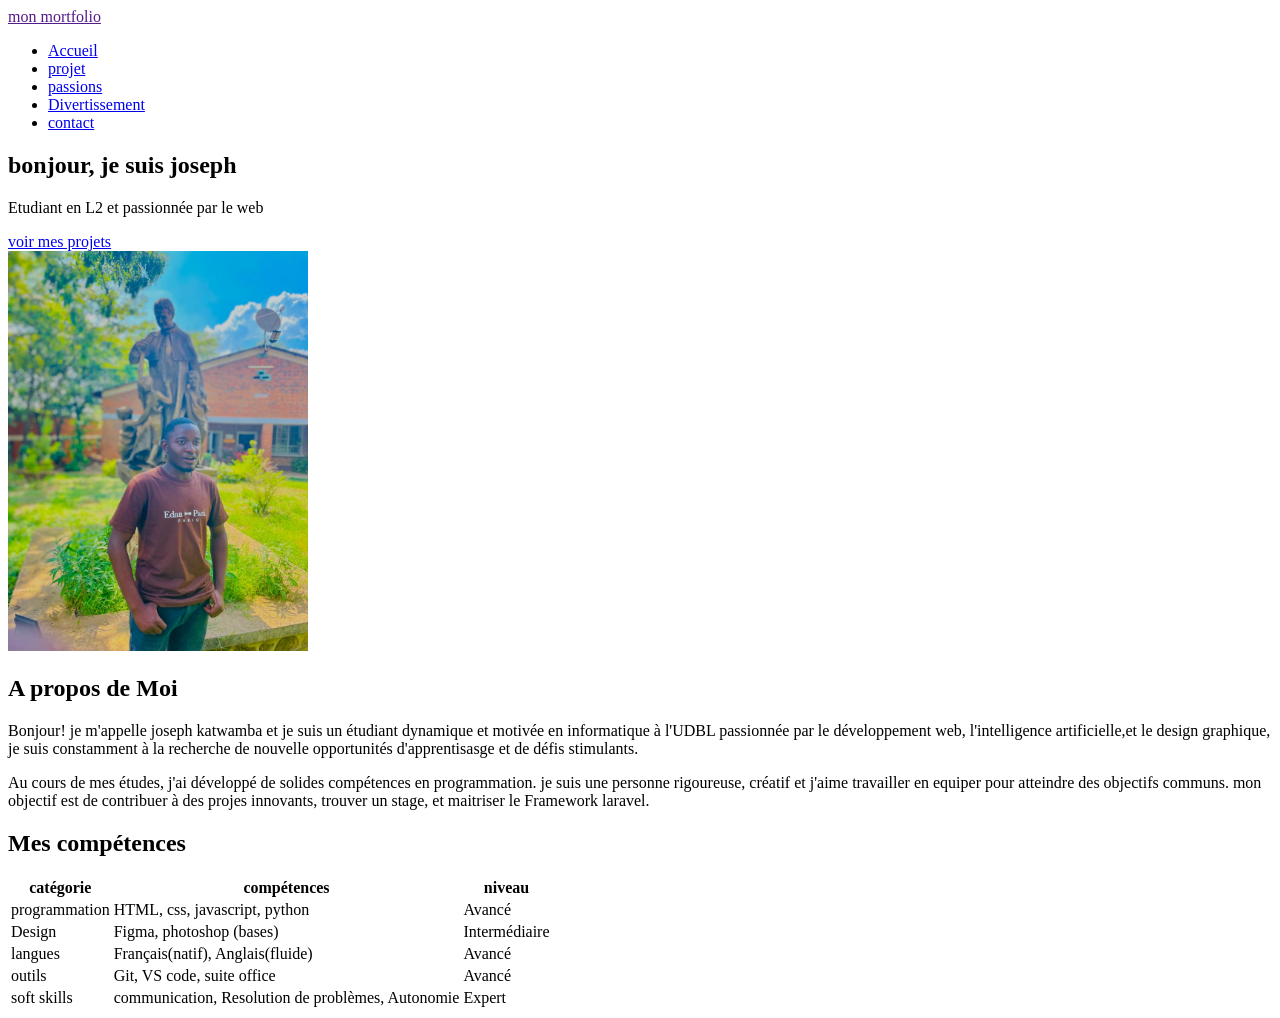
==== index.html @ 23785b45 "ajout de la section a propos de moi" ====
<!DOCTYPE html>
<html lang="en">
<head>
    <meta charset="UTF-8">
    <meta name="viewport" content="width=device-width, initial-scale=1.0">
    <title>mon portfolio</title>
</head>
<body>
    <HEader>
        <div>
            <a href="">mon mortfolio</a>  
        </div>
        <nav>
            <ul>     
          <li><a href="Index.html"class="active">Accueil</a></li>
          <li><a href="projet.HTML">projet</a></li>
          <li><a href="passions.HTML">passions</a></li>
          <li><a href="Divertissement.HTML">Divertissement</a></li>
          <li><a href="contact.HTML">contact</a></li>
            </ul>
        </nav>
    </HEader>
    <Main>
        <section class= "hero-section">
            <div>
                <h1>bonjour, je suis joseph </h1>
                <p>Etudiant en L2 et passionnée par le web</p>
                <a href="projet.HTML">voir mes projets</a>
            </div>
            <div>
                <img src="image/joseph.jpg" alt="joseph.jpg"width="300">
            </div>
        </section>
        <section>
            <h2>A propos de Moi</h2>
            <p>
                 Bonjour! je m'appelle joseph katwamba et je suis un étudiant  dynamique et motivée en informatique à l'UDBL  passionnée par le développement web, l'intelligence artificielle,et le design graphique, je suis constamment à la recherche de nouvelle opportunités d'apprentisasge et de défis stimulants.  
            </p>
            <p>
                 Au cours de mes études, j'ai développé de solides compétences en programmation. je suis une personne rigoureuse, créatif et j'aime travailler en equiper pour atteindre des objectifs communs.
                mon objectif est de contribuer à des projes innovants, trouver un stage, et maitriser le Framework laravel.
             </p>
        </section>
        <section>
             <h2>Mes compétences</h2>
    <table>
      <thead>
        <tr>
          <th>catégorie</th>
          <th>compétences</th>
          <th>niveau</th>
          </tr>
          </thead>
          <tbody>
            <tr>
              <td>programmation</td>
              <td>HTML, css, javascript, python</td>
              <td>Avancé</td>
            </tr>
            <tr>
              <td>Design</td>
              <td>Figma, photoshop (bases)</td>
              <td>Intermédiaire</td>
            </tr>
            <tr>
              <td>langues</td>
              <td>Français(natif), Anglais(fluide)</td>
              <td>Avancé</td>
            </tr>
            <tr>
              <td>outils</td>
              <td>Git, VS code, suite office</td>
              <td>Avancé</td>
            </tr>
            <tr>
              <td>soft skills</td>
              <td>communication, Resolution de problèmes, Autonomie</td>
              <td>Expert</td>
            </tr>
             </tbody>
      </Table>
        </section>
    </Main>
    <Footer></Footer>
</body>
</html>
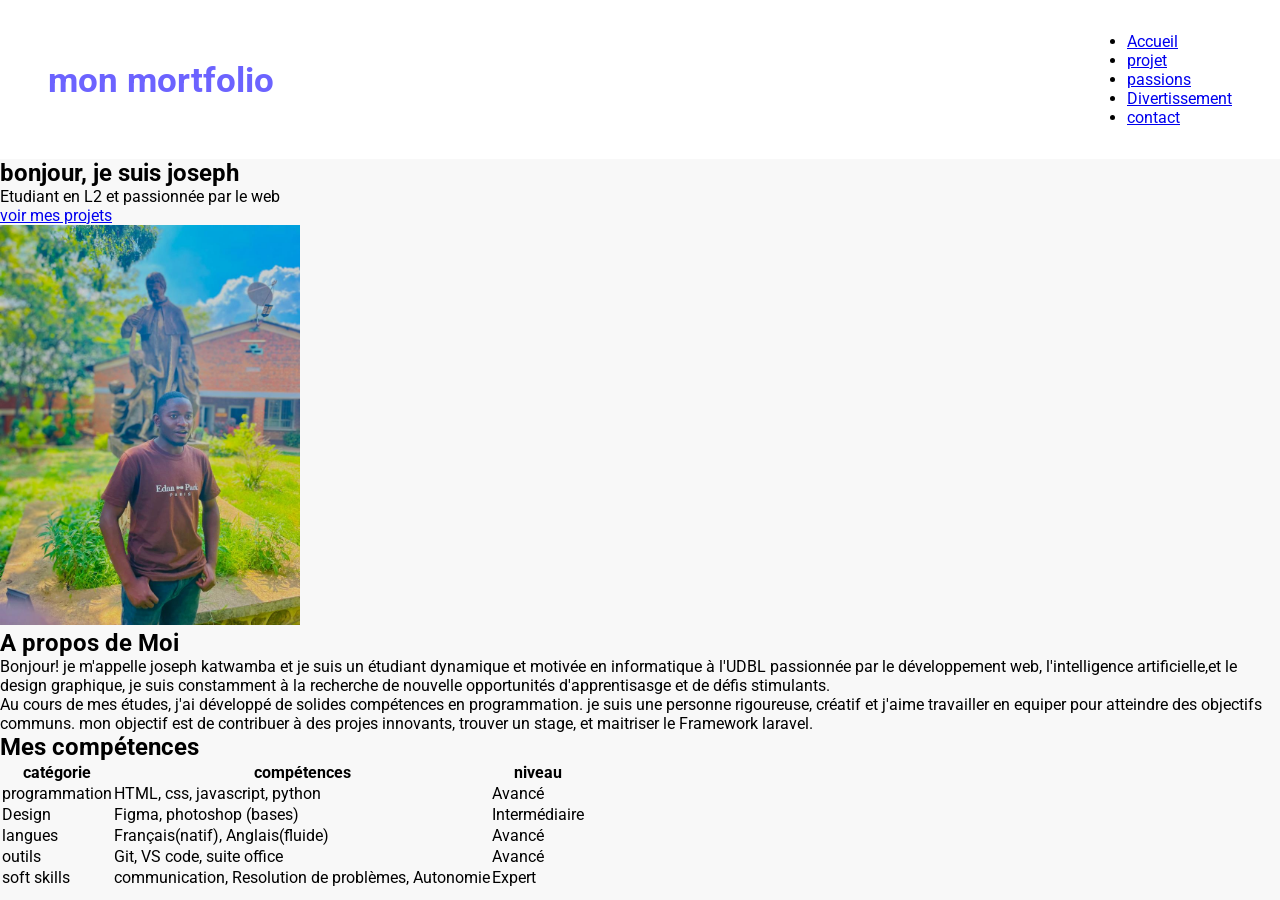
==== commit cd933e46: "stylisation du header" ====
--- a/index.html
+++ b/index.html
@@ -3,6 +3,9 @@
 <head>
     <meta charset="UTF-8">
     <meta name="viewport" content="width=device-width, initial-scale=1.0">
+    <link rel="stylesheet" href="CSS/style.CSS">
+    <link href="https://fonts.googleapis.com/css2?family=Roboto:wght@400;700&display=swap" rel="stylesheet">
+
     <title>mon portfolio</title>
 </head>
 <body>
@@ -83,4 +86,4 @@
     </Main>
     <Footer></Footer>
 </body>
-</html>+</html>
--- a/CSS/style.CSS
+++ b/CSS/style.CSS
@@ -0,0 +1,41 @@
+:root {
+     --violet-doux: #6C63FF;
+    --violet-fonce: #534EDD;
+    --orange-vif: #FFA726;
+    --gris-tres-fonce: #333;
+    --gris-fonce: #666;
+    --gris-tres-clair: #f8f8f8;
+    --gris-clair: #EEE;
+}   
+
+*{
+     margin: 0; /*margin signifie marge exterieure*/
+    padding: 0; /*padding : interieure */
+    box-sizing: border-box; /*cadre*/
+}
+
+body{
+      background-color: var(--gris-tres-clair);
+    font-family: Roboto, sans-serif;
+    line-height: 1,6;
+}
+header{
+    background-color: white;
+    box-shadow: 0 2PX 6px 1OPX rgba(0, 0, 0, 0.05);
+    position: sticky;
+    top: 0;
+    z-index: 100;
+    display: flex;
+    justify-content: space-between;
+    align-items: center;
+     padding: 2rem 3rem;
+}
+
+header div a {
+    text-decoration: none;
+    font-size: 2.2rem;
+    font-weight: bold;
+    color: var(--violet-doux);
+}
+
+
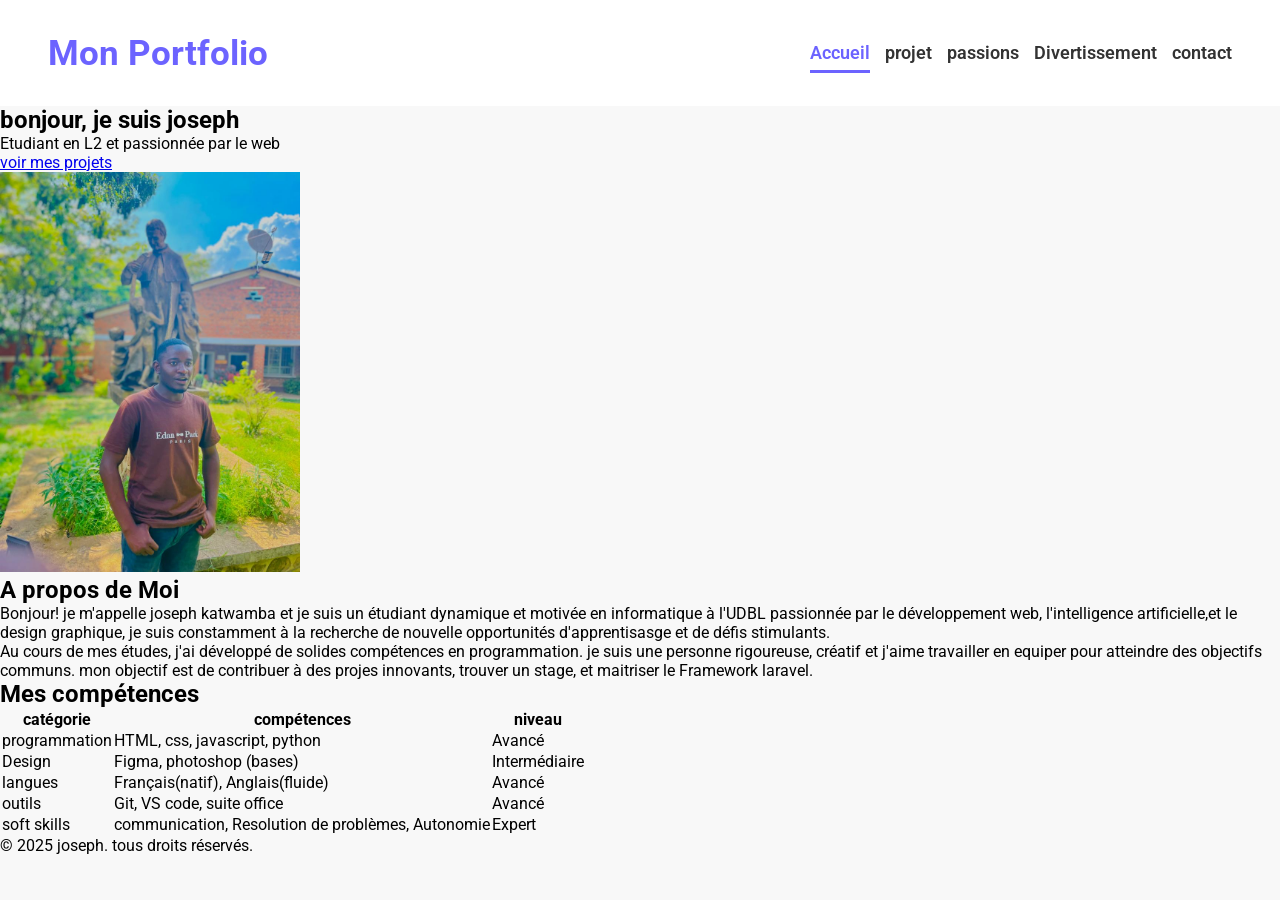
==== commit ef5b79fd: "stylisation du menu et création des autres pages" ====
--- a/index.html
+++ b/index.html
@@ -6,12 +6,12 @@
     <link rel="stylesheet" href="CSS/style.CSS">
     <link href="https://fonts.googleapis.com/css2?family=Roboto:wght@400;700&display=swap" rel="stylesheet">
 
-    <title>mon portfolio</title>
+    <title>Mon portfolio</title>
 </head>
 <body>
     <HEader>
         <div>
-            <a href="">mon mortfolio</a>  
+            <a href="">Mon Portfolio</a>  
         </div>
         <nav>
             <ul>     
@@ -84,6 +84,13 @@
       </Table>
         </section>
     </Main>
-    <Footer></Footer>
+    <Footer>
+       <p>&copy; 2025 joseph. tous droits réservés.</p>
+    <div>
+      <a href="" target="_blank"><i class="fab fa-linkedin"></i></a>
+      <a href="" target="_blank"><i class="fab fa-github"></i></a>
+      <a href="" target="_blank"><i class="fab fa-x-twitter"></i></a>
+      </div>
+    </Footer>
 </body>
 </html>
--- a/CSS/style.CSS
+++ b/CSS/style.CSS
@@ -37,5 +37,42 @@
     font-weight: bold;
     color: var(--violet-doux);
 }
+ul li{
+    list-style: none;
+    margin-left: 15px;
+}
+ul {
+    display: flex;
+}
+ul li a {
+    text-decoration: none;
+    color: var(--gris-tres-fonce);
+    font-weight: 600; 
+    font-size: 1.1rem;
+    position: relative;
+    padding: 10px 0;
+}
 
+ul li a:hover {
+    color: var(--violet-doux);
+}
 
+ul li a::after {
+    content: "";
+    position: absolute;
+    left: 0;
+    bottom: 0;
+    height: 3px;
+    background-color: var(--violet-doux);
+    transition: width 0.3s ease;
+ }
+ul li a:hover::after {
+    width: 100%;
+}
+a.active{
+    color: var(--violet-doux);
+}
+
+a.active::after {
+    width: 100%;
+}
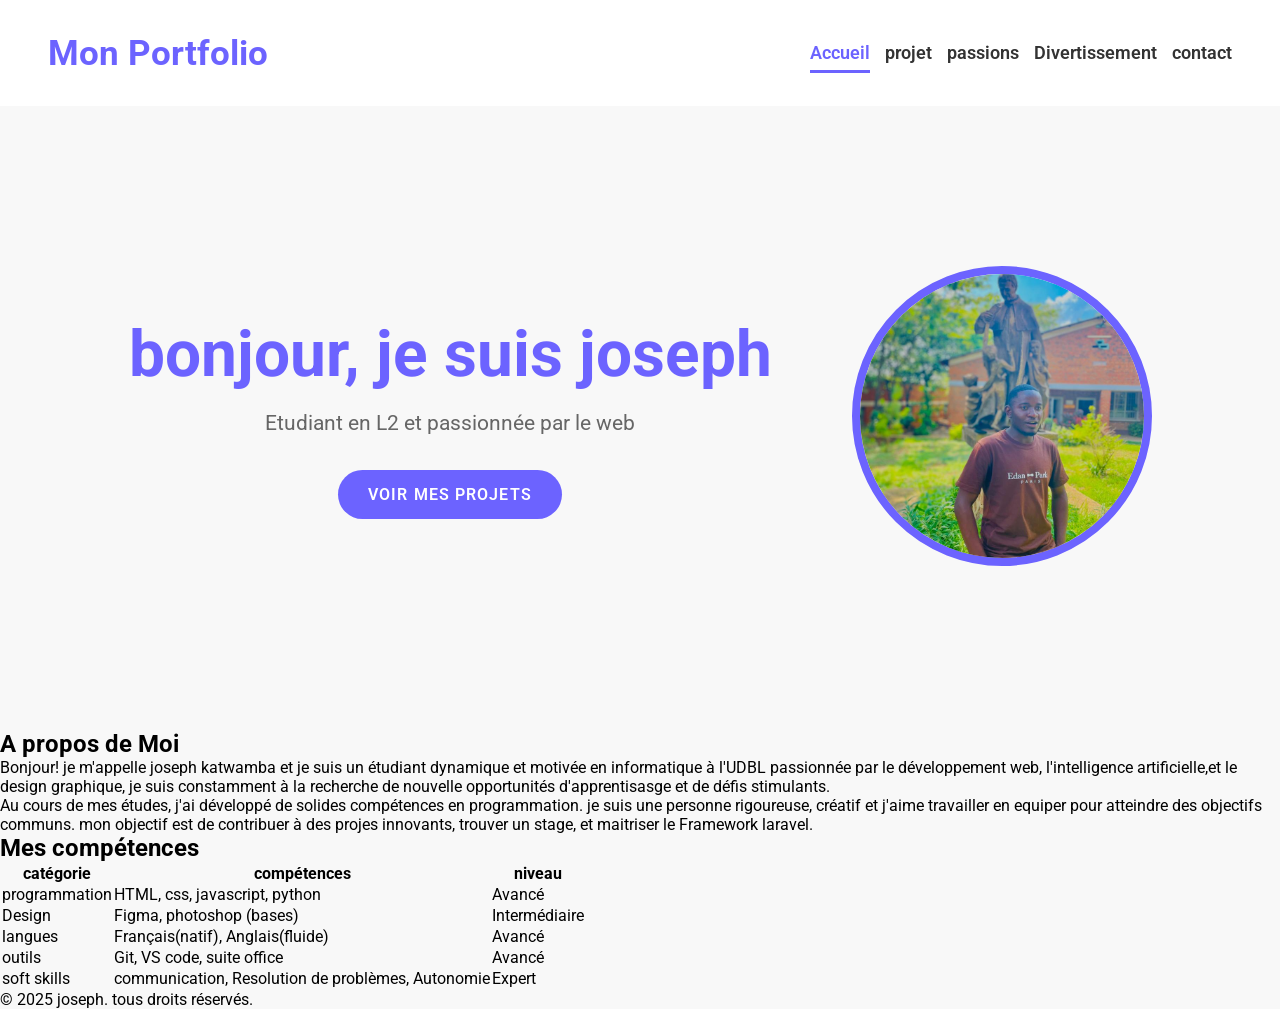
==== commit ab3e4a95: "stylisation de la section heroi" ====
--- a/index.html
+++ b/index.html
@@ -24,7 +24,7 @@
         </nav>
     </HEader>
     <Main>
-        <section class= "hero-section">
+        <section class= "hero">
             <div>
                 <h1>bonjour, je suis joseph </h1>
                 <p>Etudiant en L2 et passionnée par le web</p>
--- a/CSS/style.CSS
+++ b/CSS/style.CSS
@@ -75,4 +75,50 @@
 
 a.active::after {
     width: 100%;
+}
+.hero {
+    display: flex;
+    justify-content: center;
+    align-items: center;
+    gap: 5rem;
+    text-align: center;
+    margin: 10rem 2rem;
+}
+
+.hero img {
+    width: 300px;
+    height: 300px;
+    object-fit: cover;
+    border-radius: 50%;
+    border: 8PX solid var(--violet-doux);
+}
+
+.hero h1 {
+    color: var(--violet-doux);
+    font-size: 4rem;
+    font-weight: 700;
+    margin-bottom: 1.2rem;
+}
+
+.hero p {
+    color: var(--gris-fonce);
+    font-size: 1.3rem;
+    margin-bottom: 1.2rem;
+}
+.hero a {
+    text-decoration: none;
+    display: inline-block;
+    background-color: var(--violet-doux);
+    color: white;
+    padding: 15px 30px;
+    border-radius: 50px;
+    text-transform: uppercase;
+    letter-spacing: 1.1PX;
+    font-weight: 600;
+    margin-top: 1rem;
+    transition: background-color 0.3s ease, transform 0.2s ease;
+}
+.hero a:hover {
+    background-color: var(--violet-fonce);
+    transform: translate(-3px);
 }
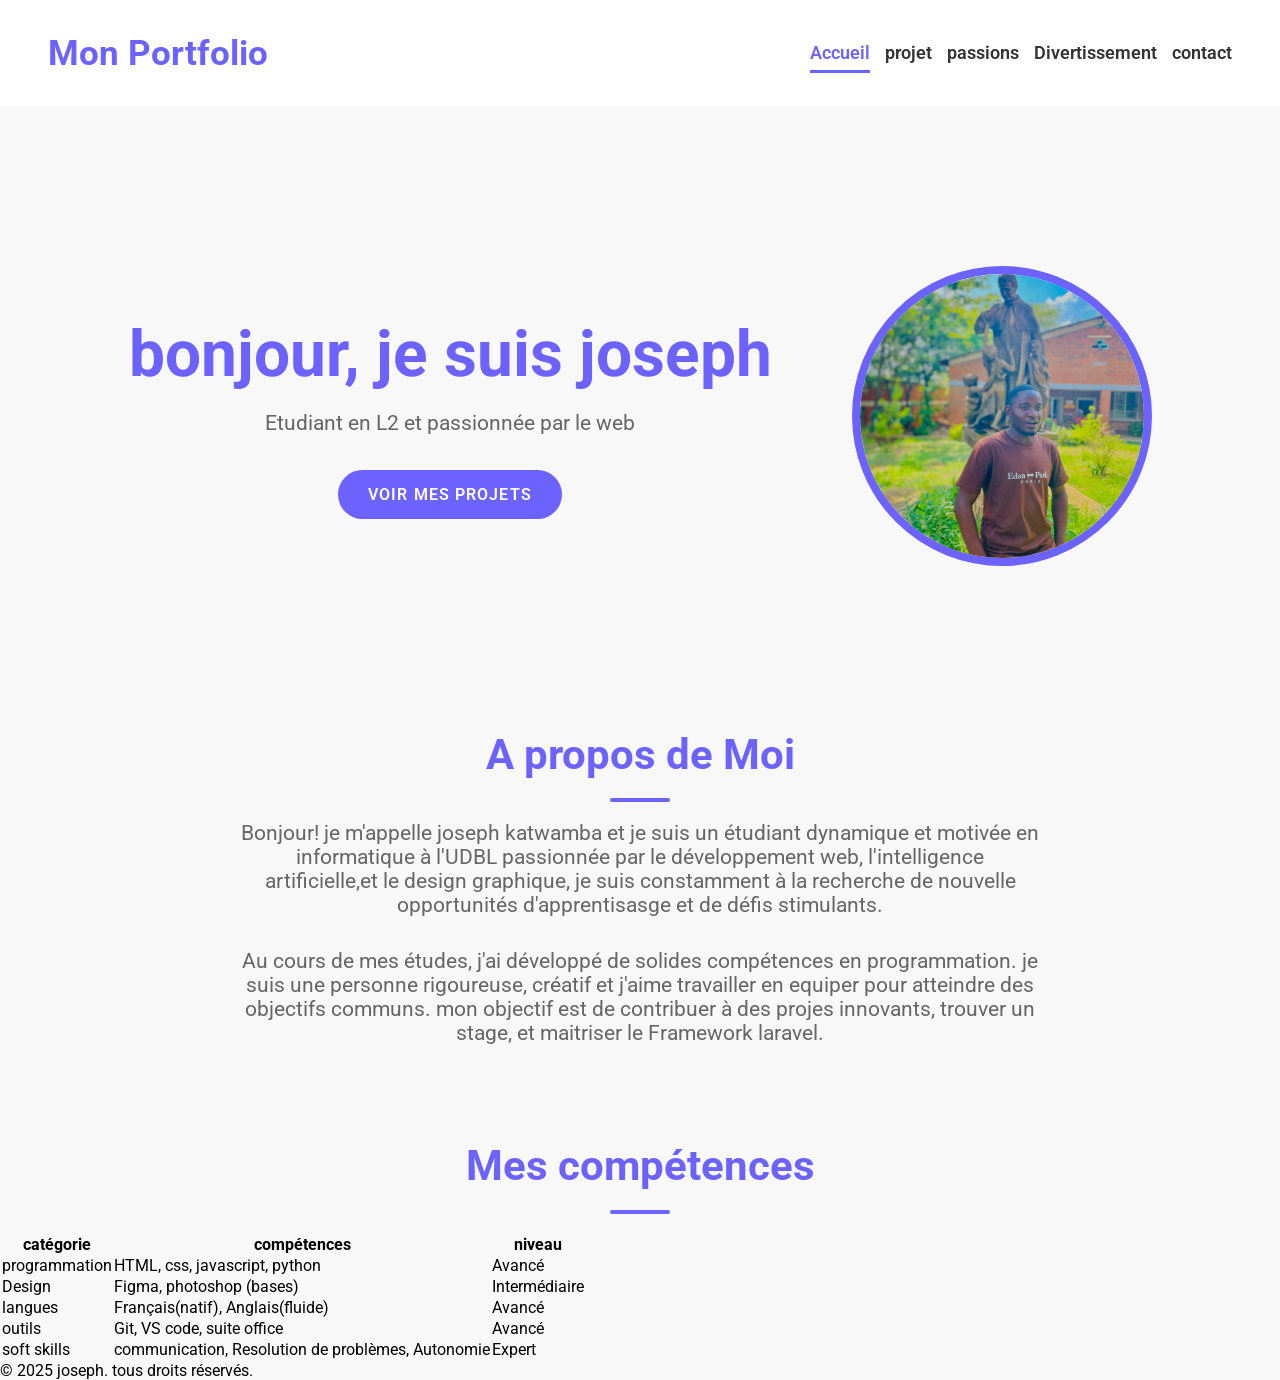
==== commit 0a644ded: "stylisation de la section apropos" ====
--- a/index.html
+++ b/index.html
@@ -34,7 +34,7 @@
                 <img src="image/joseph.jpg" alt="joseph.jpg"width="300">
             </div>
         </section>
-        <section>
+          <section class="apropos">
             <h2>A propos de Moi</h2>
             <p>
                  Bonjour! je m'appelle joseph katwamba et je suis un étudiant  dynamique et motivée en informatique à l'UDBL  passionnée par le développement web, l'intelligence artificielle,et le design graphique, je suis constamment à la recherche de nouvelle opportunités d'apprentisasge et de défis stimulants.  
@@ -44,7 +44,7 @@
                 mon objectif est de contribuer à des projes innovants, trouver un stage, et maitriser le Framework laravel.
              </p>
         </section>
-        <section>
+        <section class="compétences">
              <h2>Mes compétences</h2>
     <table>
       <thead>
--- a/CSS/style.CSS
+++ b/CSS/style.CSS
@@ -98,7 +98,7 @@
     font-size: 4rem;
     font-weight: 700;
     margin-bottom: 1.2rem;
-}
+} 
 
 .hero p {
     color: var(--gris-fonce);
@@ -121,4 +121,33 @@
 .hero a:hover {
     background-color: var(--violet-fonce);
     transform: translate(-3px);
+} 
+.apropos {
+    width: 800px;
+    margin: 6rem auto;
+    text-align: center;
+}
+
+section h2{
+    color: var(--violet-doux);
+    font-size: 2.6rem;
+    font-weight: 700;
+    position: relative;
+    text-align: center;
+
+}
+
+section h2::after {
+    content: '';
+    display: block;
+    width: 60px;
+    height: 4px;
+    background-color: var(--violet-doux);
+    margin: 1.2rem auto;
+    border-radius: 2px; 
+}
+.apropos P {
+    margin-bottom: 2rem;
+    color: var(--gris-fonce);
+    font-size: 1.3rem;
 }
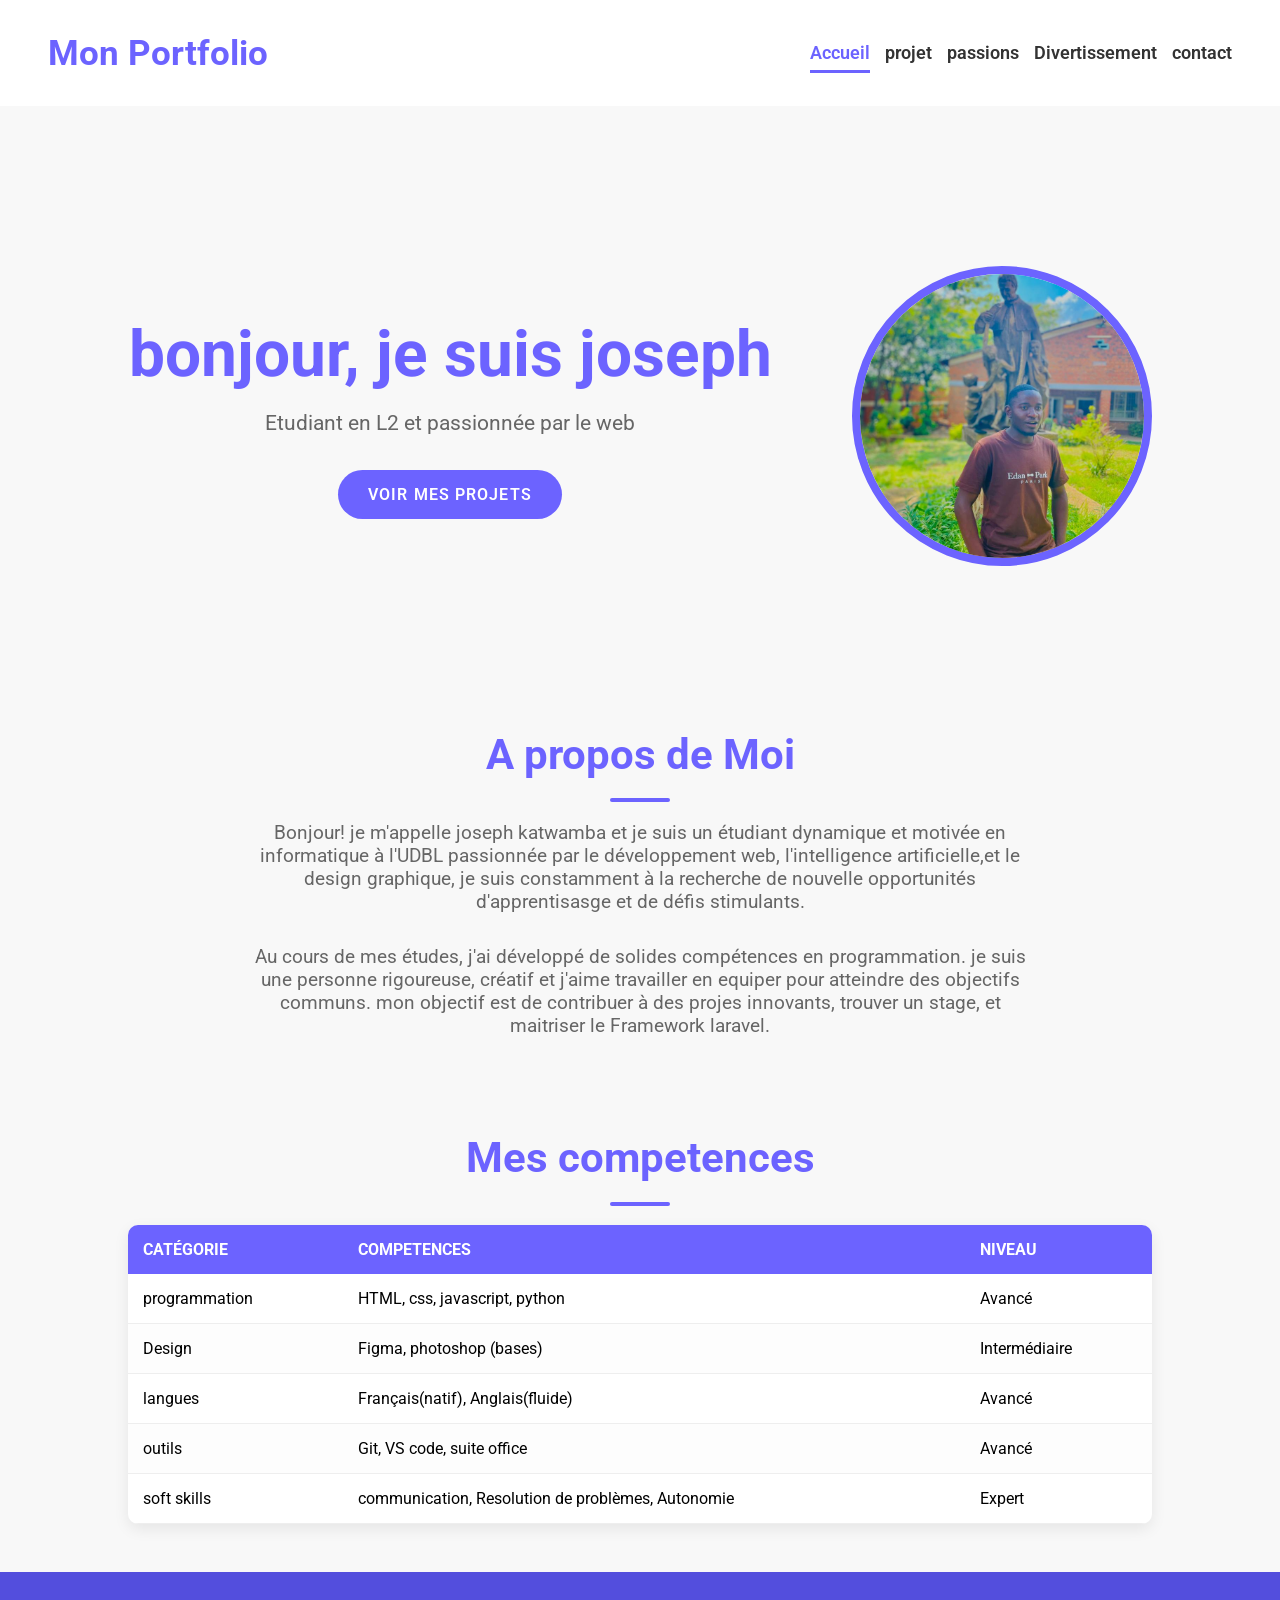
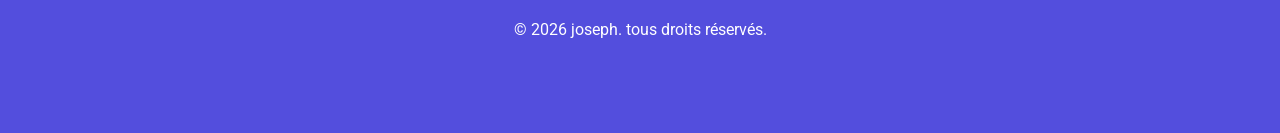
==== commit ecaf299d: "stylisation de la section mes compétences et du footer" ====
--- a/index.html
+++ b/index.html
@@ -44,13 +44,13 @@
                 mon objectif est de contribuer à des projes innovants, trouver un stage, et maitriser le Framework laravel.
              </p>
         </section>
-        <section class="compétences">
-             <h2>Mes compétences</h2>
+        <section class="competences">
+             <h2>Mes competences</h2>
     <table>
       <thead>
         <tr>
           <th>catégorie</th>
-          <th>compétences</th>
+          <th>competences</th>
           <th>niveau</th>
           </tr>
           </thead>
@@ -85,7 +85,7 @@
         </section>
     </Main>
     <Footer>
-       <p>&copy; 2025 joseph. tous droits réservés.</p>
+       <p>&copy; 2026 joseph. tous droits réservés.</p>
     <div>
       <a href="" target="_blank"><i class="fab fa-linkedin"></i></a>
       <a href="" target="_blank"><i class="fab fa-github"></i></a>
--- a/CSS/style.CSS
+++ b/CSS/style.CSS
@@ -149,5 +149,68 @@
 .apropos P {
     margin-bottom: 2rem;
     color: var(--gris-fonce);
-    font-size: 1.3rem;
-}+    font-size: 1.2rem;
+}
+
+.competences table {
+    width: 80%;
+    margin: 0 auto;
+    background-color: #fff;
+    box-shadow: 0 5px 15px rgba(0, 0, 0, 0.08);
+    margin-bottom: 3rem;
+    border-radius: 10px;
+    border-collapse: collapse;
+    overflow: hidden;
+}
+
+.competences table th, .competences table td {
+    padding: 15px;
+}
+
+.competences table thead tr {
+    background-color: var(--violet-doux);
+    color: #FFF;
+    text-transform: uppercase;
+    text-align: left;
+
+}
+
+.competences table td {
+    border-bottom: 1px solid var(--gris-clair);
+}
+
+.competences table tbody tr:nth-child(even) {
+    background-color: #fdfdfd;
+}
+
+.competences tbody tr {
+    transition: background-color 0.3s ease, transform 0.2s ease;
+}
+
+.competences tbody tr:hover {
+    background-color: #f0f0f0;
+    transform: translateY(-3px);
+}
+footer {
+    background-color: var(--violet-fonce);
+    color: #fff;
+    margin-top: 3rem;
+    padding: 3rem;
+    text-align: center;
+}
+footer p {
+    margin-bottom: 1rem;
+}
+
+footer a {
+    font-size: 1.6em;
+    color: #FFF;
+    margin: 0 10px;
+    transition: color 0.3s ease, transform 0.2s ease;
+}
+
+footer a:hover {
+    color: var(--orange-vif);
+    transform: translateY(-3px);
+}
+
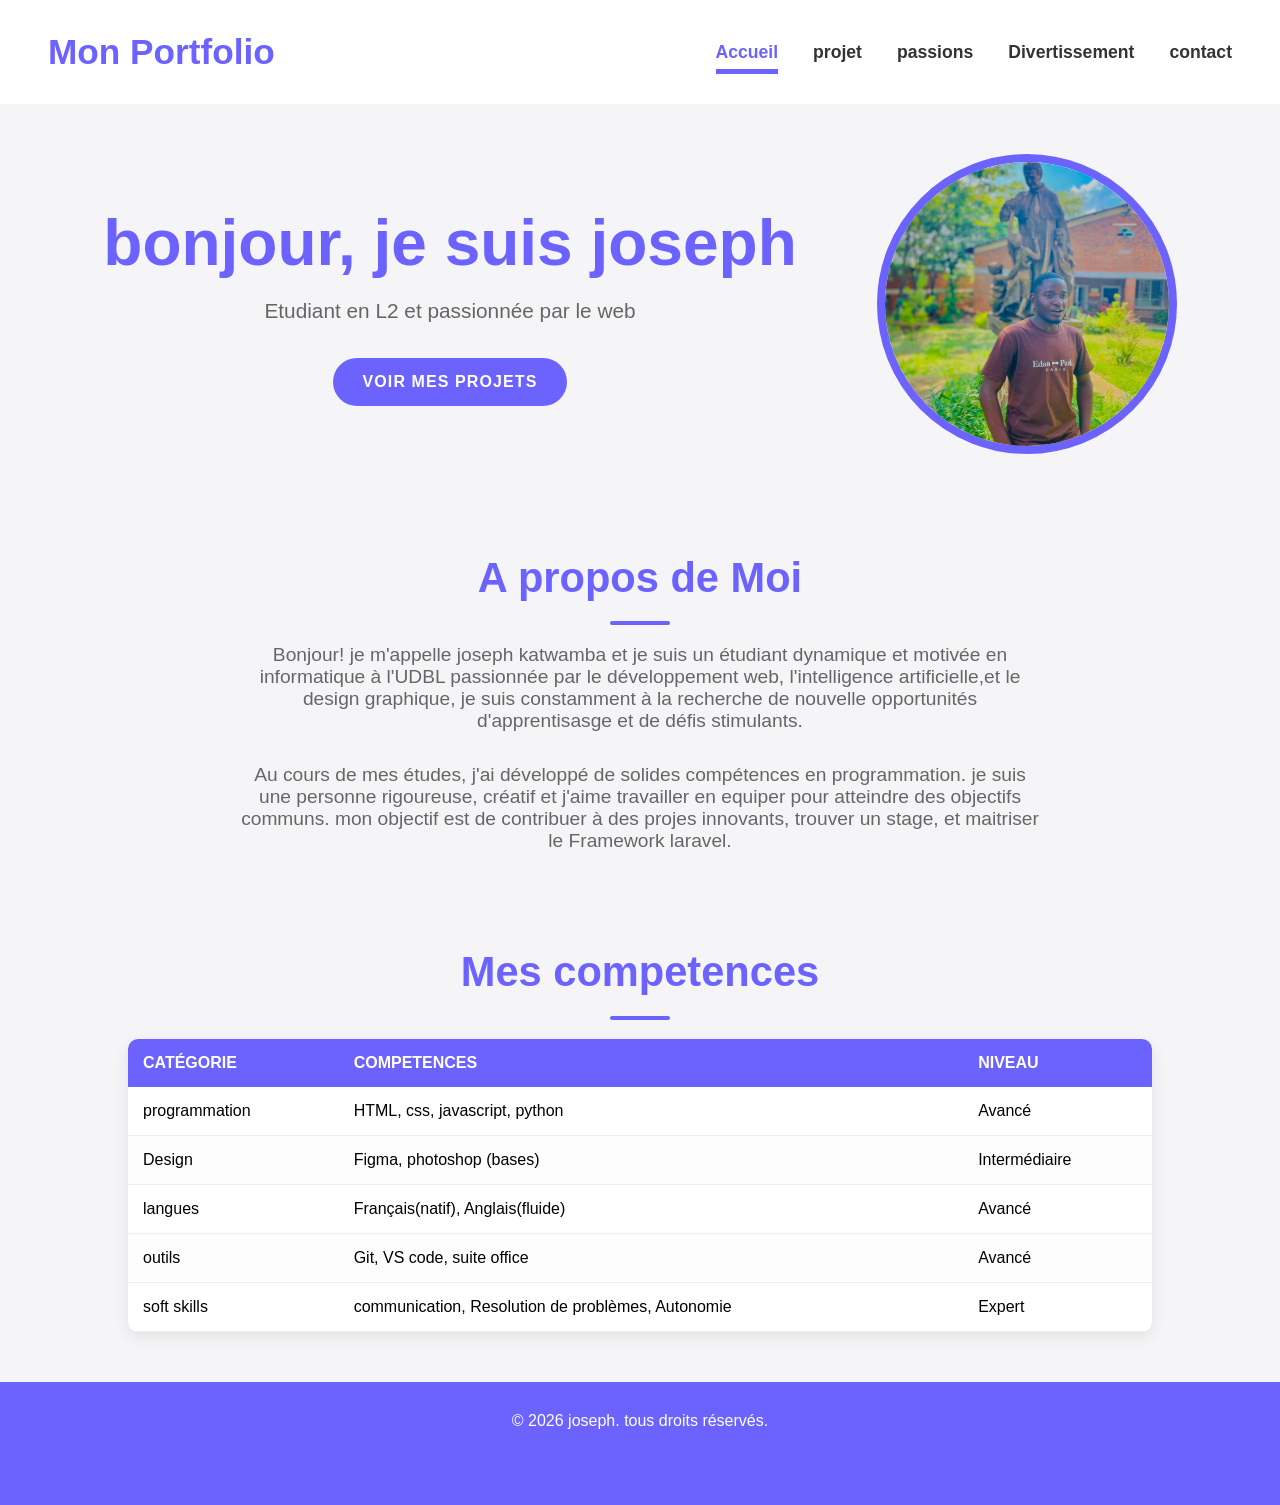
==== commit c709783e: "section classe et mes réalisations" ====
--- a/index.html
+++ b/index.html
@@ -94,3 +94,15 @@
     </Footer>
 </body>
 </html>
+
+<html lang="fr">
+<head>
+    <meta charset="UTF-8">
+    <meta name="viewport" content="width=device-width, initial-scale=1.0">
+    <title>Mon Portfolio</title>
+    <link rel="stylesheet" href="style.css">
+</head>
+<body>
+
+
+
--- a/CSS/style.CSS
+++ b/CSS/style.CSS
@@ -214,3 +214,130 @@
     transform: translateY(-3px);
 }
 
+* {
+    margin: 0;
+    padding: 0;
+    box-sizing: border-box;
+    font-family: Arial, sans-serif;
+}
+
+body {
+    background: #f5f5f7;
+}
+
+/* NAVBAR */
+.navbar {
+    background: white;
+    padding: 15px 0;
+    box-shadow: 0 2px 10px rgba(0,0,0,0.05);
+    align-items: center;
+    
+}
+
+.container {
+    width: 90%;
+    max-width: 1200px;
+    margin: auto;
+}
+
+.nav-container {
+    display: flex;
+    justify-content: space-between;
+    align-items: center;
+}
+
+nav a {
+    margin-left: 20px;
+    text-decoration: none;
+    color: #555;
+}
+
+nav a.active {
+    color: #6c63ff;
+    border-bottom: 2px solid #6c63ff;
+}
+
+/* HERO */
+.hero {
+    text-align: center;
+    margin: 50px 0;
+}
+
+.hero h1 {
+    color: #6c63ff;
+}
+
+.underline {
+    width: 60px;
+    height: 4px;
+    background: #6c63ff;
+    margin: 10px auto;
+}
+
+/* GRID */
+.projects {
+    display: grid;
+    grid-template-columns: repeat(auto-fit, minmax(300px, 1fr));
+    gap: 25px;
+}
+
+/* CARD */
+.card {
+    background: white;
+    border-radius: 12px;
+    overflow: hidden;
+    box-shadow: 0 5px 15px rgba(0,0,0,0.05);
+    transition: 0.3s;
+}
+
+.card:hover {
+    transform: translateY(-5px);
+}
+
+.card img {
+    width: 100%;
+    height: 180px;
+    object-fit: cover;
+}
+
+.card-body {
+    padding: 15px;
+}
+
+.card-body h3 {
+    color: #6c63ff;
+    margin-bottom: 10px;
+}
+
+.card-body p {
+    font-size: 14px;
+    color: #666;
+}
+
+.tags span {
+    display: inline-block;
+    background: #eee;
+    padding: 5px 10px;
+    border-radius: 20px;
+    font-size: 12px;
+    margin-top: 10px;
+    margin-right: 5px;
+}
+
+/* FOOTER CARD */
+.card-footer {
+    display: flex;
+    justify-content: space-between;
+    padding: 15px;
+    border-top: 1px solid #eee;
+    font-size: 14px;
+}
+
+/* FOOTER */
+footer {
+    text-align: center;
+    padding: 30px;
+    margin-top: 50px;
+    background: #6c63ff;
+    color: white;
+}
